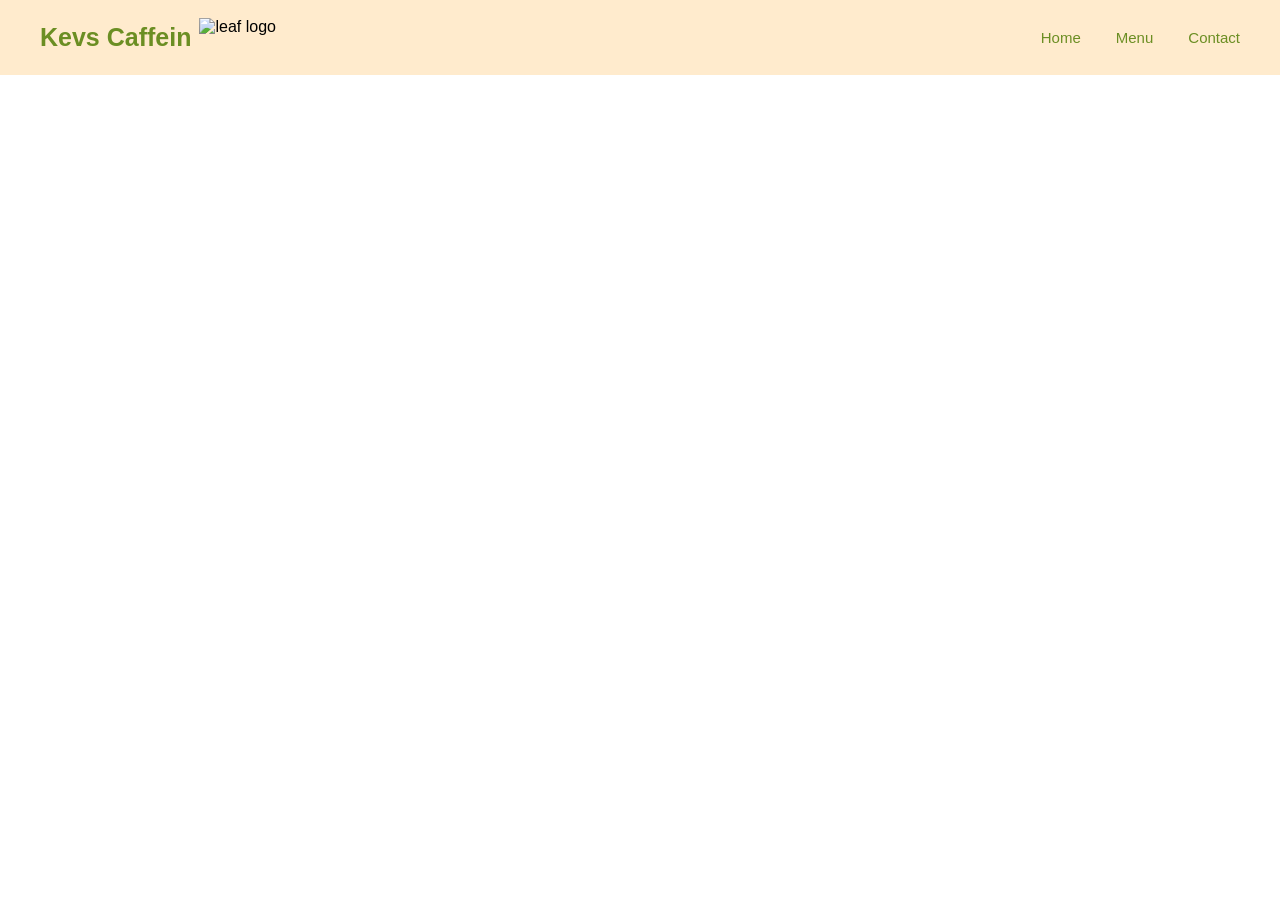
==== contact.html @ 7b87da7e "Editing contact" ====
<!DOCTYPE html>
<html lang="en">
<head>
    <meta charset="UTF-8">
    <meta name="viewport" content="width=device-width, initial-scale=1.0">
    <title>My Cafe Website</title>
    <link rel="stylesheet" href="contact.css">
    
</head>
<body>
    <nav class="navbar">
        
        <div class = "logo">
            <h1> Kevs Caffein</h1>
            <img src = "https://static.vecteezy.com/system/resources/previews/023/363/687/original/green-leaf-icon-free-png.png" alt = "leaf logo">
            
        </div>
        <div class = "nav-links"> 
        <a href = "index.html">Home</a>
        <a href = "menu.html">Menu</a>
        <a href = "contact.html">Contact</a>
        </div>
    </nav>
---- contact.css ----
body{
    margin: 0%;
    padding: 0%;

}
.navbar{
    width: auto;
    height: 75px;
    display: flex;
    justify-content: space-between;
    align-items: center;
    padding: 0 40px;
    background-color: blanchedalmond;
    font-family:Arial, Helvetica, sans-serif;
    position: sticky;
    top:0;
}

.navbar h1{
    color:olivedrab;
    font-size: 25px;
    margin: 0;

}

.logo{
    display: flex;
    align-items: center;
}
.logo img{
    height: 40px;
    width: auto;
    margin-left: 8px;

}

.nav-links{
    display: flex;
    align-items: center;
    
}

.nav-links a{
    margin-left: 35px;
    text-decoration: none;
    color:olivedrab;
    font-size: 15px;
}

.nav-links a:hover{
    color: olive;
    text-decoration: underline;

}
main{
    animation: fadeIn 2s ease;
}

@keyframes fadeIn{
    0% {
        opacity: 0;
    }
    100% {
        opacity: 1;
    }
}
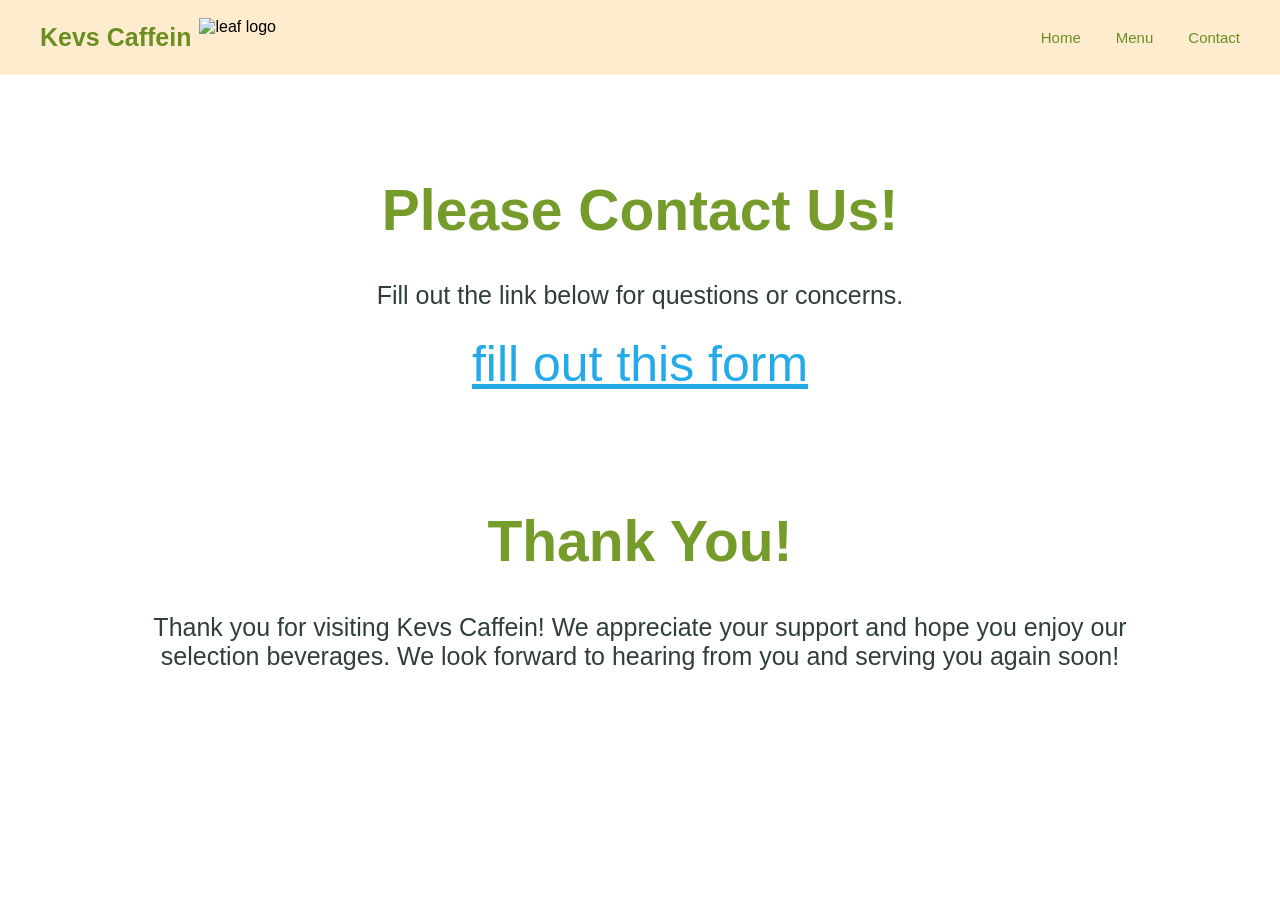
==== commit 3dc6afab: "Contact completed Added links and thank you paragrapth" ====
--- a/contact.html
+++ b/contact.html
@@ -20,4 +20,18 @@
         <a href = "menu.html">Menu</a>
         <a href = "contact.html">Contact</a>
         </div>
-    </nav>+    </nav>
+    <main>
+        <div class = "contact">
+            <h1>Please Contact Us!</h1>
+            <p>Fill out the link below for questions or concerns.</p>
+            <a href = "https://docs.google.com/forms/d/e/1FAIpQLSck3nlDaQ2RcF7FUl0UFdzjXU0ahfB9aekj-QgUahYYuuJ_RA/viewform?usp=publish-editor">
+                fill out this form
+            </a>
+        </div>
+        <div class = "Thanks">
+            <h1>Thank You!</h1>
+            <p>Thank you for visiting Kevs Caffein! We appreciate your support and hope you enjoy our selection beverages. We look forward to hearing from you and serving you again soon!</p>
+        </div>
+
+    </main>
--- a/contact.css
+++ b/contact.css
@@ -63,4 +63,42 @@
     100% {
         opacity: 1;
     }
-}+}
+
+.contact{
+    text-align: center;
+    padding: 5%;
+    font-family: Arial, Helvetica, sans-serif;
+}
+.contact h1{
+    font-size: 57px;
+    color: rgb(117, 155, 43);
+}
+.contact p{
+    font-size: 25px;
+    color: rgb(48, 63, 57);
+}
+.contact a{
+    font-size: 50px;
+    color: rgb(36, 170, 233);
+}
+.contact a:hover{
+    color: rgb(17, 141, 223);
+    text-decoration: underline;
+}
+.Thanks{
+    text-align: center;
+    padding: 1%;
+    font-family: Arial, Helvetica, sans-serif;
+}
+.Thanks h1{
+    font-size: 57px;
+    color: rgb(117, 155, 43);
+    
+}
+.Thanks p{
+    font-size: 25px;
+    color: rgb(48, 63, 57);
+    width: 80%;
+    margin: auto;
+}
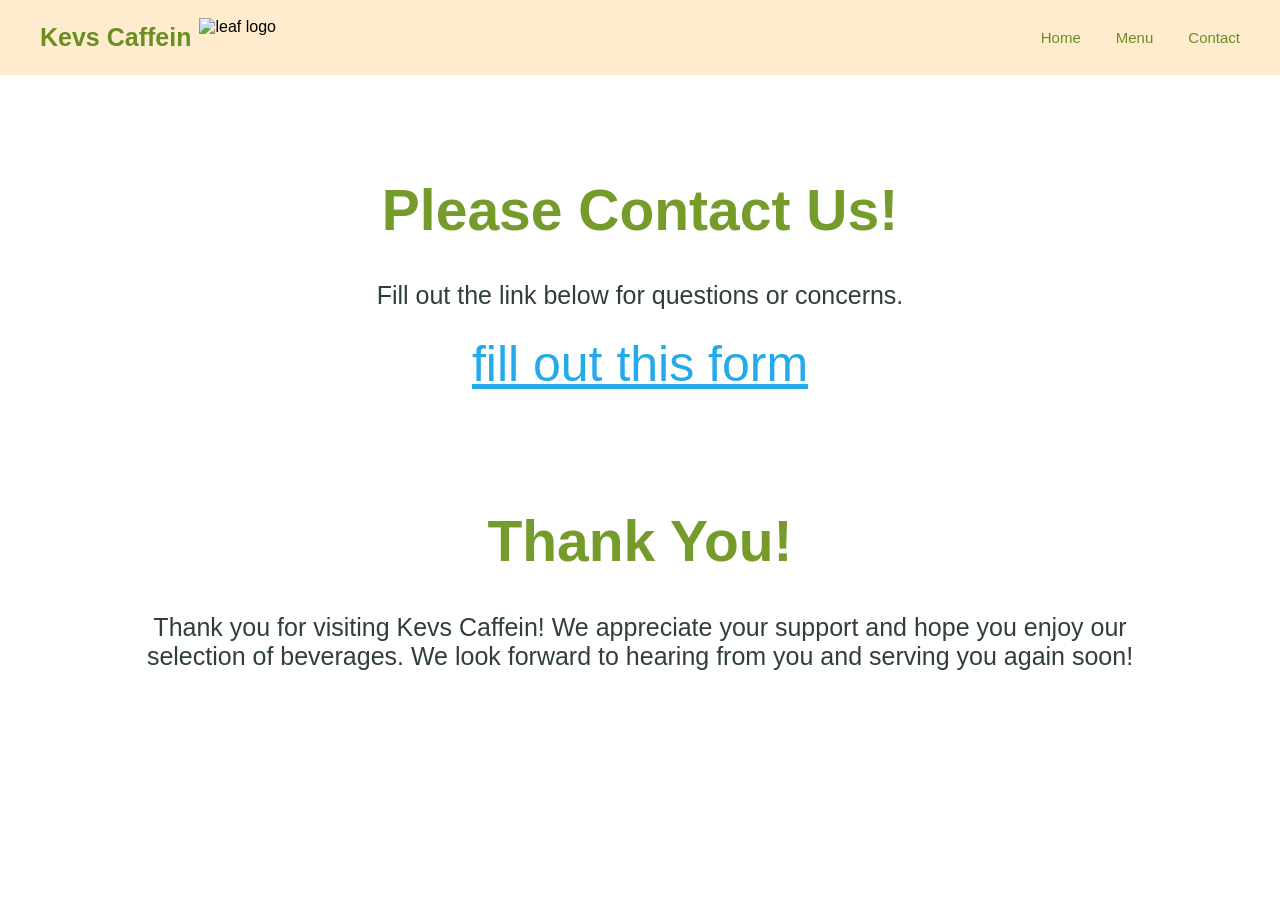
==== commit 73f36c4d: "Code correcting" ====
--- a/contact.html
+++ b/contact.html
@@ -31,7 +31,9 @@
         </div>
         <div class = "Thanks">
             <h1>Thank You!</h1>
-            <p>Thank you for visiting Kevs Caffein! We appreciate your support and hope you enjoy our selection beverages. We look forward to hearing from you and serving you again soon!</p>
+            <p>Thank you for visiting Kevs Caffein! We appreciate your support and hope you enjoy our selection of beverages. We look forward to hearing from you and serving you again soon!</p>
         </div>
 
-    </main>+    </main>
+</body>
+</html>
